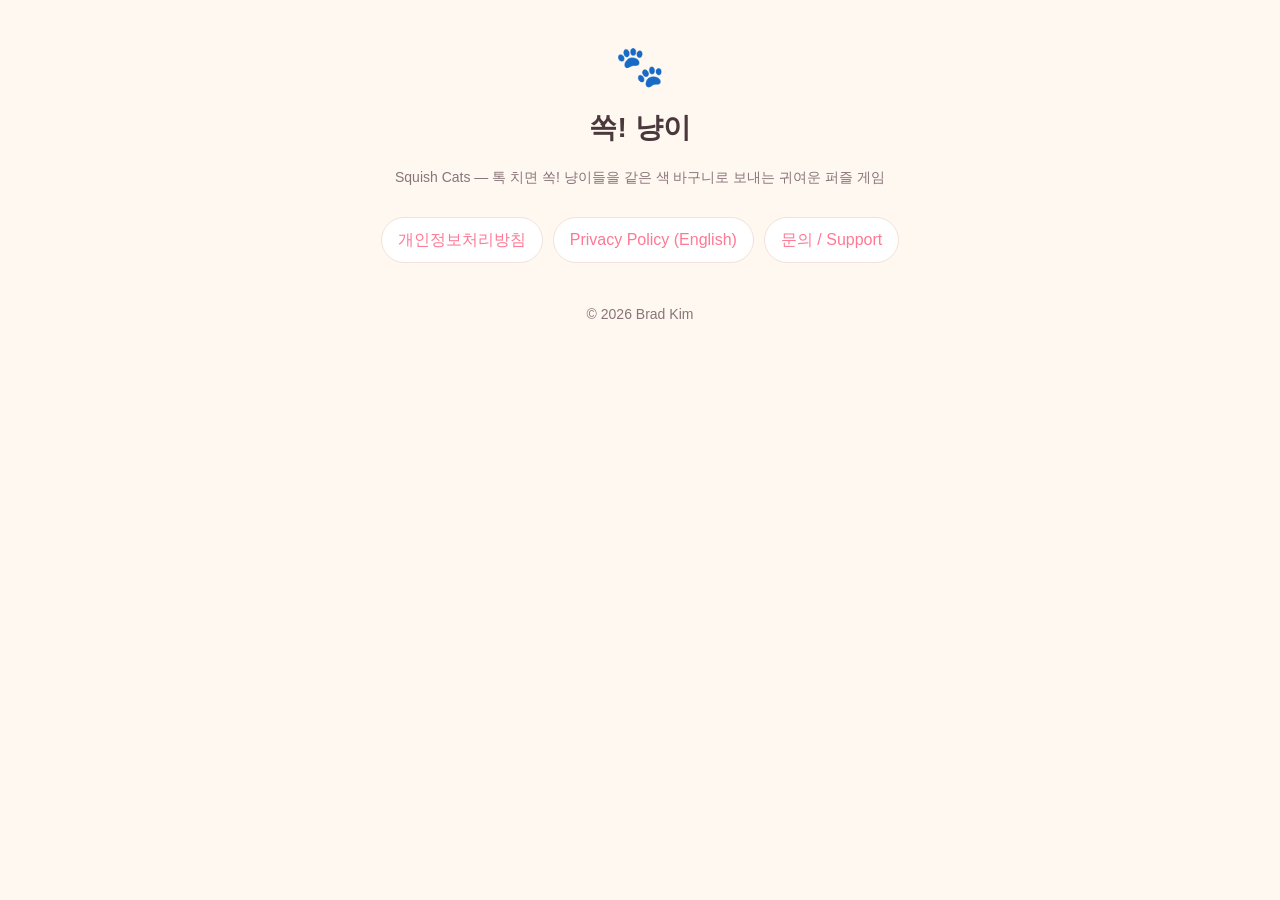
==== index.html @ 2237e4f9 "Add Squish Cats home and privacy policy pages Co-Authored-By: Claude Opus 5.5 <noreply@anthropic.com" ====
<!doctype html>
<html lang="ko">
<head>
<meta charset="utf-8">
<meta name="viewport" content="width=device-width, initial-scale=1">
<title>쏙! 냥이 (Squish Cats)</title>
<link rel="stylesheet" href="style.css">
</head>
<body>
<main>
  <header>
    <div class="paw">🐾</div>
    <h1>쏙! 냥이</h1>
    <p class="muted">Squish Cats — 톡 치면 쏙! 냥이들을 같은 색 바구니로 보내는 귀여운 퍼즐 게임</p>
  </header>
  <nav>
    <a href="privacy.html">개인정보처리방침</a>
    <a href="privacy.html#en">Privacy Policy (English)</a>
    <a href="https://github.com/brad-k-dev/Squish-cats/issues">문의 / Support</a>
  </nav>
  <footer class="muted">© 2026 Brad Kim</footer>
</main>
</body>
</html>
---- style.css ----
:root { --bg: #fff8f1; --card: #ffffff; --ink: #4a383d; --soft: #8a7479; --pink: #ff7894; --line: #f1e2da; }
@media (prefers-color-scheme: dark) { :root { --bg: #221b1d; --card: #2d2427; --ink: #f4e9ec; --soft: #bfaab0; --pink: #ff8fa6; --line: #3d3135; } }
* { box-sizing: border-box; }
body { margin: 0; background: var(--bg); color: var(--ink); font: 16px/1.7 -apple-system, BlinkMacSystemFont, "Apple SD Gothic Neo", "Noto Sans KR", sans-serif; }
main { max-width: 760px; margin: 0 auto; padding: 32px 16px 64px; }
header { text-align: center; margin-bottom: 28px; }
header .paw { font-size: 40px; }
h1 { font-size: 28px; margin: 4px 0; }
h2 { font-size: 20px; margin: 32px 0 8px; color: var(--pink); }
h3 { font-size: 17px; margin: 22px 0 6px; }
.card { background: var(--card); border: 1px solid var(--line); border-radius: 20px; padding: 20px 22px; margin: 16px 0; }
.muted { color: var(--soft); font-size: 14px; }
a { color: var(--pink); }
nav { display: flex; gap: 10px; justify-content: center; flex-wrap: wrap; }
nav a { text-decoration: none; padding: 8px 16px; border-radius: 999px; border: 1px solid var(--line); background: var(--card); }
ul { padding-left: 20px; }
footer { text-align: center; margin-top: 40px; }
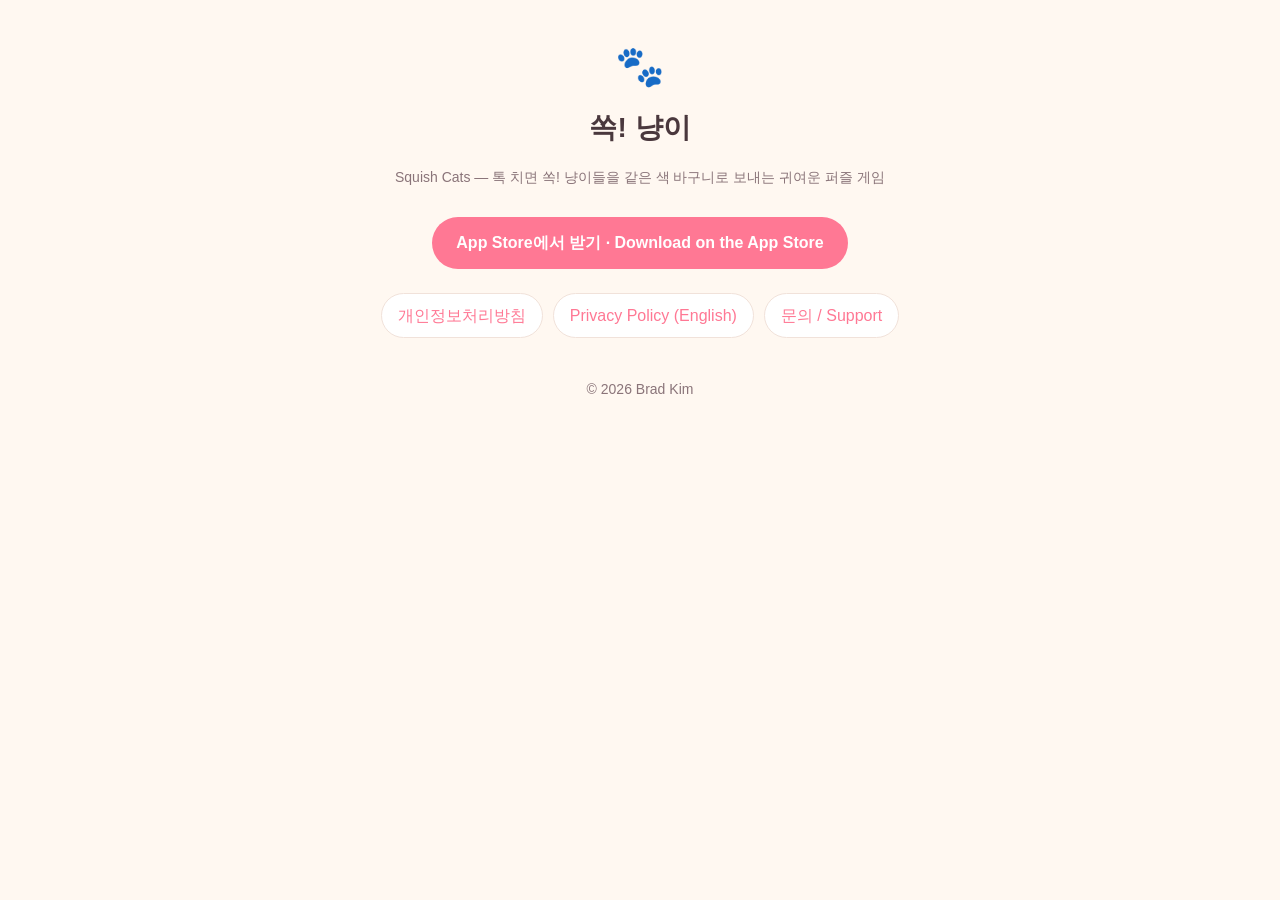
==== commit f5263f27: "Link the App Store page now that Squish Cats is live Co-Authored-By: Claude Opus 5.5 <noreply@anthro" ====
--- a/index.html
+++ b/index.html
@@ -13,6 +13,7 @@
     <h1>쏙! 냥이</h1>
     <p class="muted">Squish Cats — 톡 치면 쏙! 냥이들을 같은 색 바구니로 보내는 귀여운 퍼즐 게임</p>
   </header>
+  <p class="cta"><a class="store" href="https://apps.apple.com/app/id6826563332">App Store에서 받기 · Download on the App Store</a></p>
   <nav>
     <a href="privacy.html">개인정보처리방침</a>
     <a href="privacy.html#en">Privacy Policy (English)</a>
--- a/style.css
+++ b/style.css
@@ -13,5 +13,7 @@
 a { color: var(--pink); }
 nav { display: flex; gap: 10px; justify-content: center; flex-wrap: wrap; }
 nav a { text-decoration: none; padding: 8px 16px; border-radius: 999px; border: 1px solid var(--line); background: var(--card); }
+.cta { text-align: center; margin: 0 0 24px; }
+.store { display: inline-block; padding: 12px 24px; border-radius: 999px; background: var(--pink); color: #fff; font-weight: 700; text-decoration: none; }
 ul { padding-left: 20px; }
 footer { text-align: center; margin-top: 40px; }
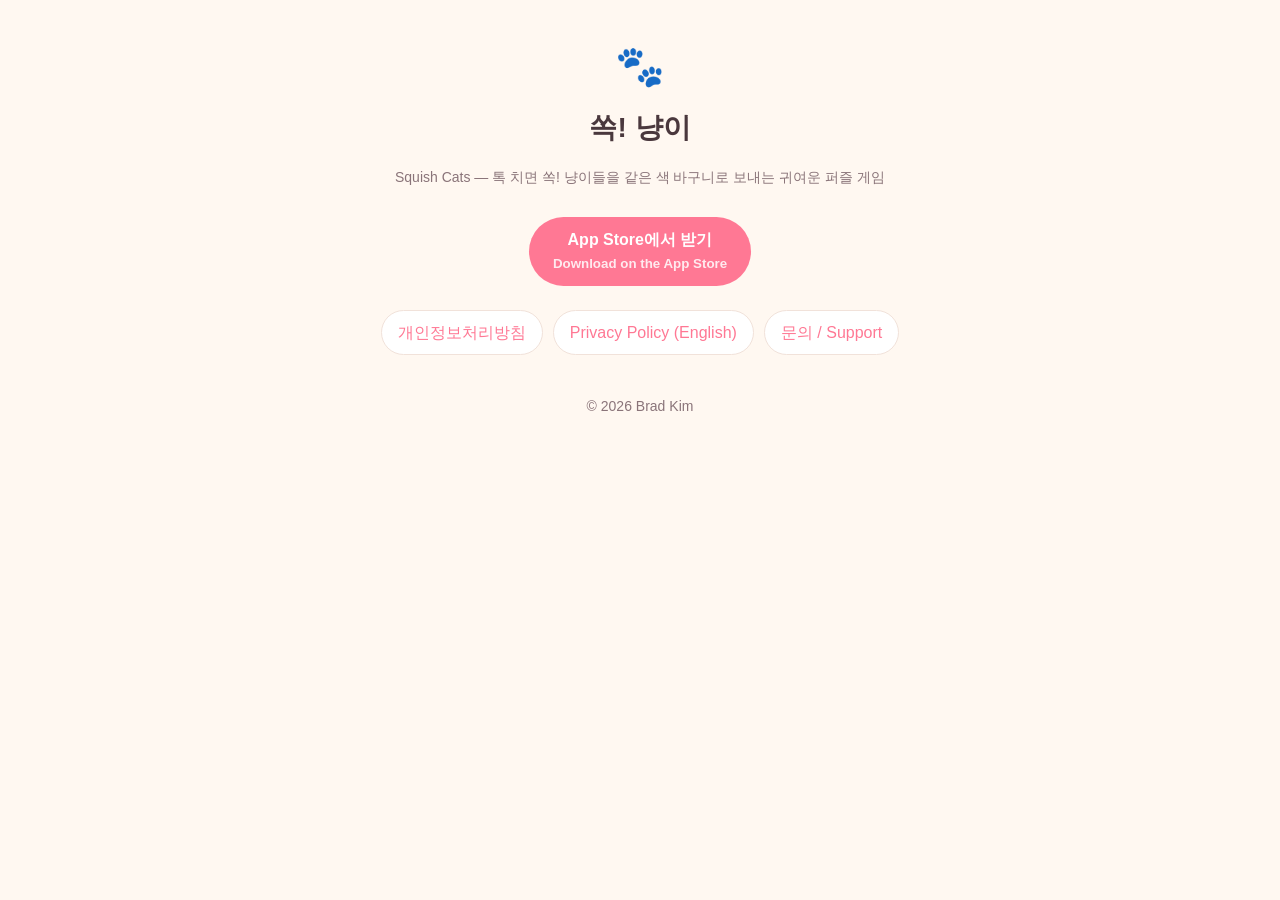
==== commit 2b618664: "Put the English label on its own line so the button stays tidy on phones Co-Authored-By: Claude Opus" ====
--- a/index.html
+++ b/index.html
@@ -13,7 +13,7 @@
     <h1>쏙! 냥이</h1>
     <p class="muted">Squish Cats — 톡 치면 쏙! 냥이들을 같은 색 바구니로 보내는 귀여운 퍼즐 게임</p>
   </header>
-  <p class="cta"><a class="store" href="https://apps.apple.com/app/id6826563332">App Store에서 받기 · Download on the App Store</a></p>
+  <p class="cta"><a class="store" href="https://apps.apple.com/app/id6826563332">App Store에서 받기<br><small>Download on the App Store</small></a></p>
   <nav>
     <a href="privacy.html">개인정보처리방침</a>
     <a href="privacy.html#en">Privacy Policy (English)</a>
--- a/style.css
+++ b/style.css
@@ -14,6 +14,7 @@
 nav { display: flex; gap: 10px; justify-content: center; flex-wrap: wrap; }
 nav a { text-decoration: none; padding: 8px 16px; border-radius: 999px; border: 1px solid var(--line); background: var(--card); }
 .cta { text-align: center; margin: 0 0 24px; }
-.store { display: inline-block; padding: 12px 24px; border-radius: 999px; background: var(--pink); color: #fff; font-weight: 700; text-decoration: none; }
+.store { display: inline-block; padding: 12px 24px; border-radius: 999px; background: var(--pink); color: #fff; font-weight: 700; text-decoration: none; line-height: 1.4; }
+.store small { font-weight: 600; opacity: 0.85; }
 ul { padding-left: 20px; }
 footer { text-align: center; margin-top: 40px; }
